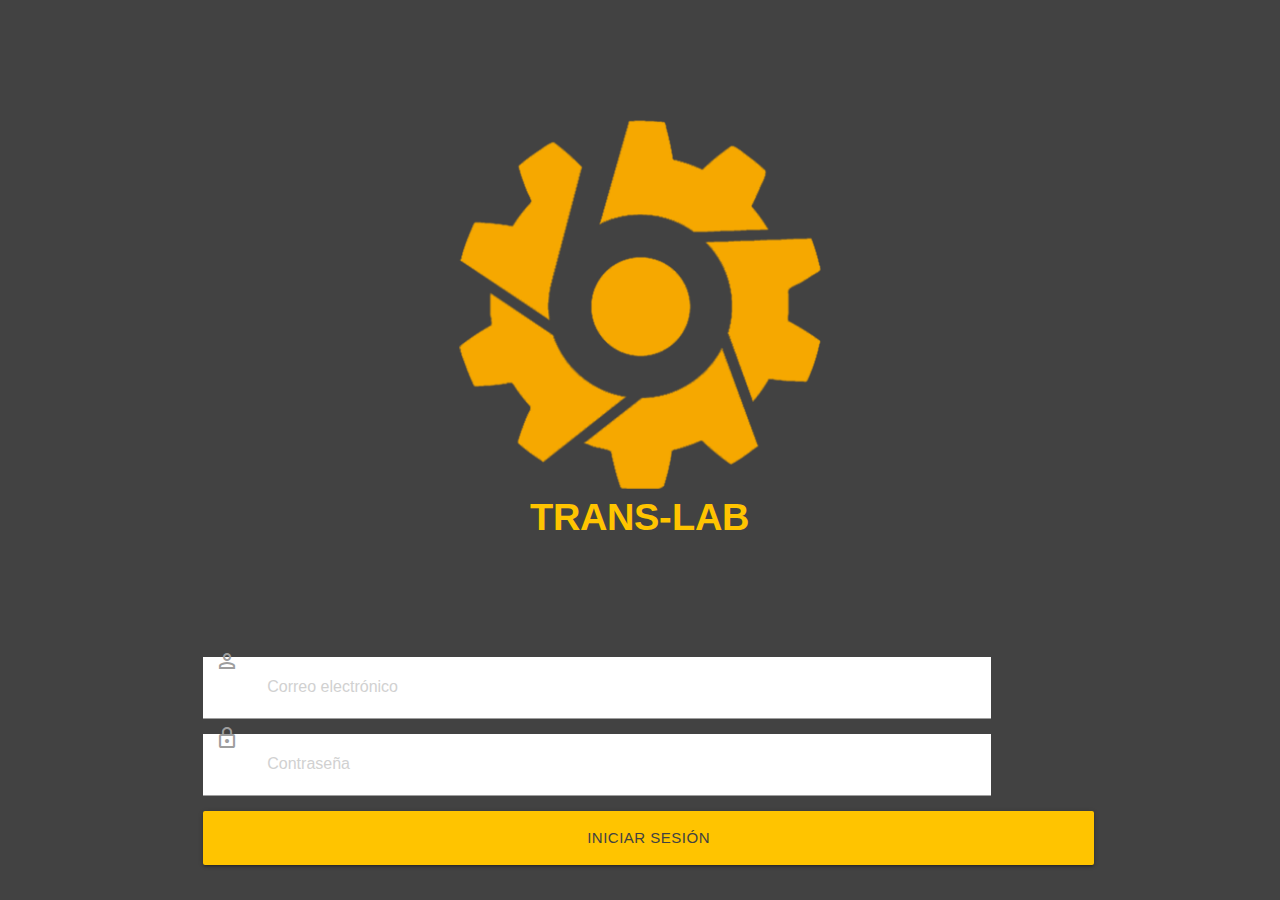
==== index.html @ b8c25260 "header y sección sign up en index.html" ====
<!DOCTYPE html>
<html lang="en">
<head>
	<meta charset="UTF-8">
	<title>Trans Lab</title>
	<!-- Viewport -->
	<meta name="viewport" content="width=device-width, initial-scale=1.0, maximum-scale=1.0, minimum-scale=1.0">
	<!-- Favicon -->
	<link rel="icon"
      type="image/ico"
      href="assets/img/favicon.ico">
	<!-- Materialize Icons -->
	<link href="https://fonts.googleapis.com/icon?family=Material+Icons" rel="stylesheet">
	<!-- Fonts -->
	<link href="https://fonts.googleapis.com/css?family=Arimo:400,700" rel="stylesheet">
	<!-- CDN Materialize CSS-->
	<link rel="stylesheet" href="https://cdnjs.cloudflare.com/ajax/libs/materialize/0.99.0/css/materialize.min.css">
	<!-- main.css -->
	<link rel="stylesheet" type="text/css" href="assets/css/style.css">
</head>
<body id="index" class="grey darken-3">
	<!-- Header -->
	<header id="header" class="container center-align">
		<div class="row">
			<div class="col s10 push-s1 ">
				<img src="assets/img/imagen.png" class="logo">
				<h1 class="logo-title amber-text text-accent-3">TRANS-LAB</h1>
			</div>
		</div>
	</header>
	<!-- Sign Up Section -->
	<section id="log-in" class="container">
		<div class="row mb-0">
			<form class="col s10">
				<div class="row mb-0">
					<div class="input-field col s12 mt-0">
						<input id="email" type="email" class="validate" placeholder="Correo electrónico">
						<label for="email"><i class="material-icons prefix">perm_identity</i></label>
					</div>
				</div>
				<div class="row mb-0">
					<div class="input-field col s12 mt-0">
						<input id="pass" type="password" class="validate" placeholder="Contraseña">
						<label for="pass"><i class="material-icons prefix">lock_outline</i></label>
					</div>
				</div>
				<div class="row mb-0">
					<div class="input-field col s12 mt-0">
						<button class="btn-large amber accent-3 grey-text text-darken-3" type="submit" name="action">Iniciar Sesión</button>
					</div>
				</div>
			</form>
		</div>
	</section>


	<!-- CDN JQuery -->
	<script src="https://ajax.googleapis.com/ajax/libs/jquery/3.2.1/jquery.min.js"></script>
	<!-- CDN Materialize JS-->
	<script src="https://cdnjs.cloudflare.com/ajax/libs/materialize/0.99.0/js/materialize.min.js"></script>
	<!-- main.js -->
	<script type="text/javascript" src="assets/js/main.js"></script>
</body>
</html>
---- assets/css/style.css ----
body{
	font-family: 'Arimo', sans-serif;
	padding: 0;
	margin: 0;
}

/* INDEX */
.mb-0{
	margin-bottom: 0;
}
.mt-0{
	margin-top: 0;
}

/* Header */
#index{
	background-color: 
}
#index #header{
	margin-top: 8em;
	margin-bottom: 8em;
}

#index #header .logo{
	width: 50%;
	height: auto;
}

.logo-title{
	font-size: 2.5em;
	font-weight: 700;
	margin: 0;
}

/* Sign Up Section*/
input[type=password]:not(.browser-default), 
input[type=email]:not(.browser-default){
	background-color: white;
	margin: 0;
	padding: .5em 0 .5em 4em;
}

i{
	margin-left: .5em;
}

.btn-large{
	width: 123%;
}
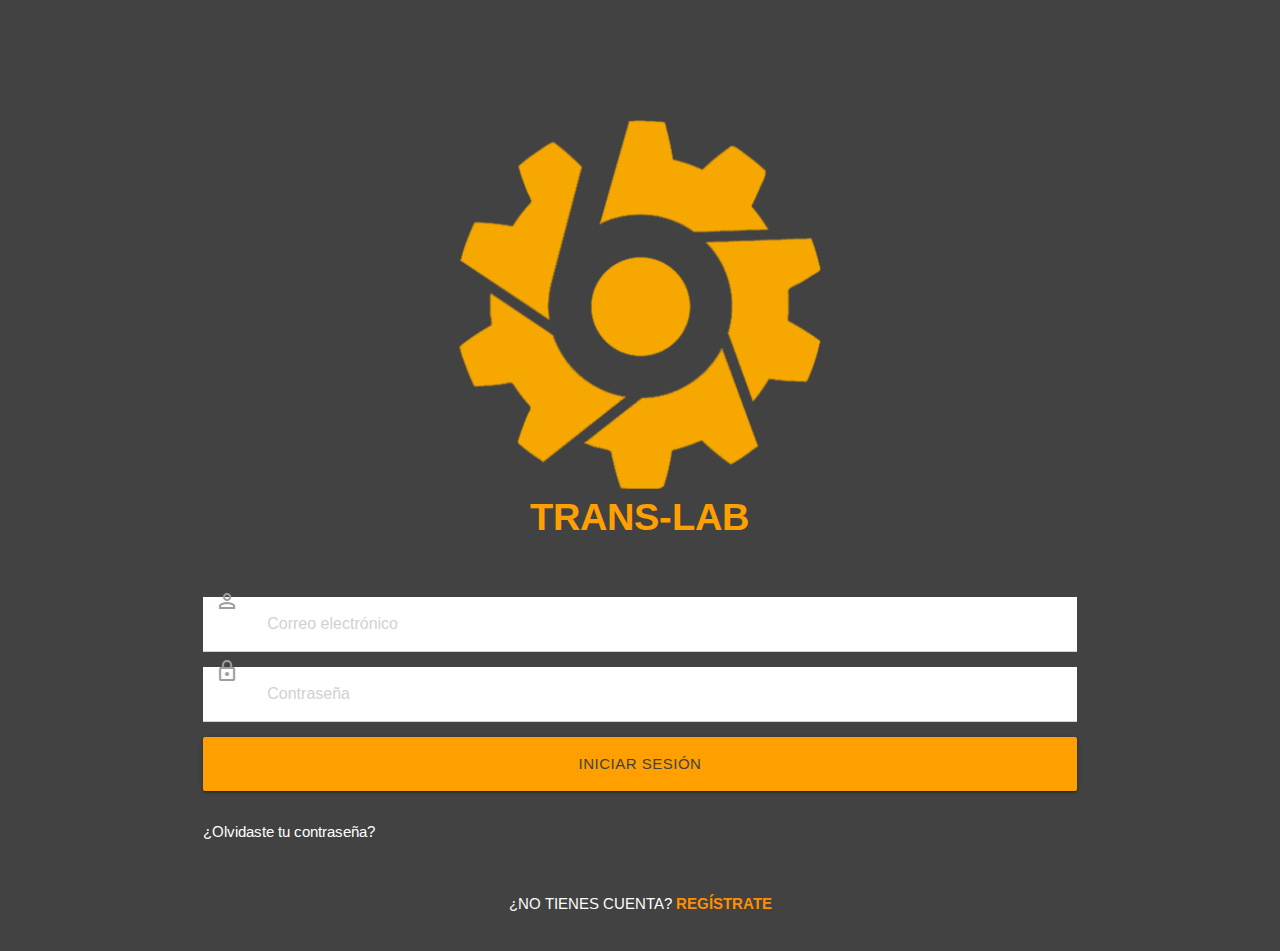
==== commit 69413e0d: "sign in section" ====
--- a/index.html
+++ b/index.html
@@ -18,20 +18,20 @@
 	<!-- main.css -->
 	<link rel="stylesheet" type="text/css" href="assets/css/style.css">
 </head>
-<body id="index" class="grey darken-3">
+<body id="index" class="grey darken-3 center-align">
 	<!-- Header -->
-	<header id="header" class="container center-align">
+	<header id="header" class="container">
 		<div class="row">
 			<div class="col s10 push-s1 ">
 				<img src="assets/img/imagen.png" class="logo">
-				<h1 class="logo-title amber-text text-accent-3">TRANS-LAB</h1>
+				<h1 class="logo-title amber-text text-darken-2">TRANS-LAB</h1>
 			</div>
 		</div>
 	</header>
-	<!-- Sign Up Section -->
+	<!-- Sign In Section -->
 	<section id="log-in" class="container">
 		<div class="row mb-0">
-			<form class="col s10">
+			<form class="col s12">
 				<div class="row mb-0">
 					<div class="input-field col s12 mt-0">
 						<input id="email" type="email" class="validate" placeholder="Correo electrónico">
@@ -46,13 +46,23 @@
 				</div>
 				<div class="row mb-0">
 					<div class="input-field col s12 mt-0">
-						<button class="btn-large amber accent-3 grey-text text-darken-3" type="submit" name="action">Iniciar Sesión</button>
+						<button class="btn-large amber darken-2 grey-text text-darken-3" type="submit" name="action">Iniciar Sesión</button>
 					</div>
 				</div>
 			</form>
+			
+		</div>
+		<div class="row">
+			<div class="col s12">
+				<p class="white-text left-align"><a href="#">¿Olvidaste tu contraseña?</a></p>
+			</div>
+		</div>
+		<div class="row">
+			<div class="col s12 white-text">
+				<p>¿NO TIENES CUENTA? <a href="#" class="sign-up">REGÍSTRATE</a></p>
+			</div>
 		</div>
 	</section>
-
 
 	<!-- CDN JQuery -->
 	<script src="https://ajax.googleapis.com/ajax/libs/jquery/3.2.1/jquery.min.js"></script>
--- a/assets/css/style.css
+++ b/assets/css/style.css
@@ -18,7 +18,7 @@
 }
 #index #header{
 	margin-top: 8em;
-	margin-bottom: 8em;
+	margin-bottom: 4em;
 }
 
 #index #header .logo{
@@ -32,18 +32,35 @@
 	margin: 0;
 }
 
-/* Sign Up Section*/
+/* Sign In Section*/
 input[type=password]:not(.browser-default), 
 input[type=email]:not(.browser-default){
 	background-color: white;
+	border-bottom: 1px solid #d2d1d1;
 	margin: 0;
-	padding: .5em 0 .5em 4em;
+	height: 54px;
 }
 
-i{
+#index input::placeholder{
+	padding-left: 4em;
+}
+
+#index i{
 	margin-left: .5em;
 }
 
 .btn-large{
-	width: 123%;
+	width: 100%;
 }
+
+#index a{
+	color: white;
+}
+#index a:hover{
+	text-decoration: underline;
+}
+
+#index .sign-up{
+	color: #ff8f00;
+	font-weight: 700;
+}